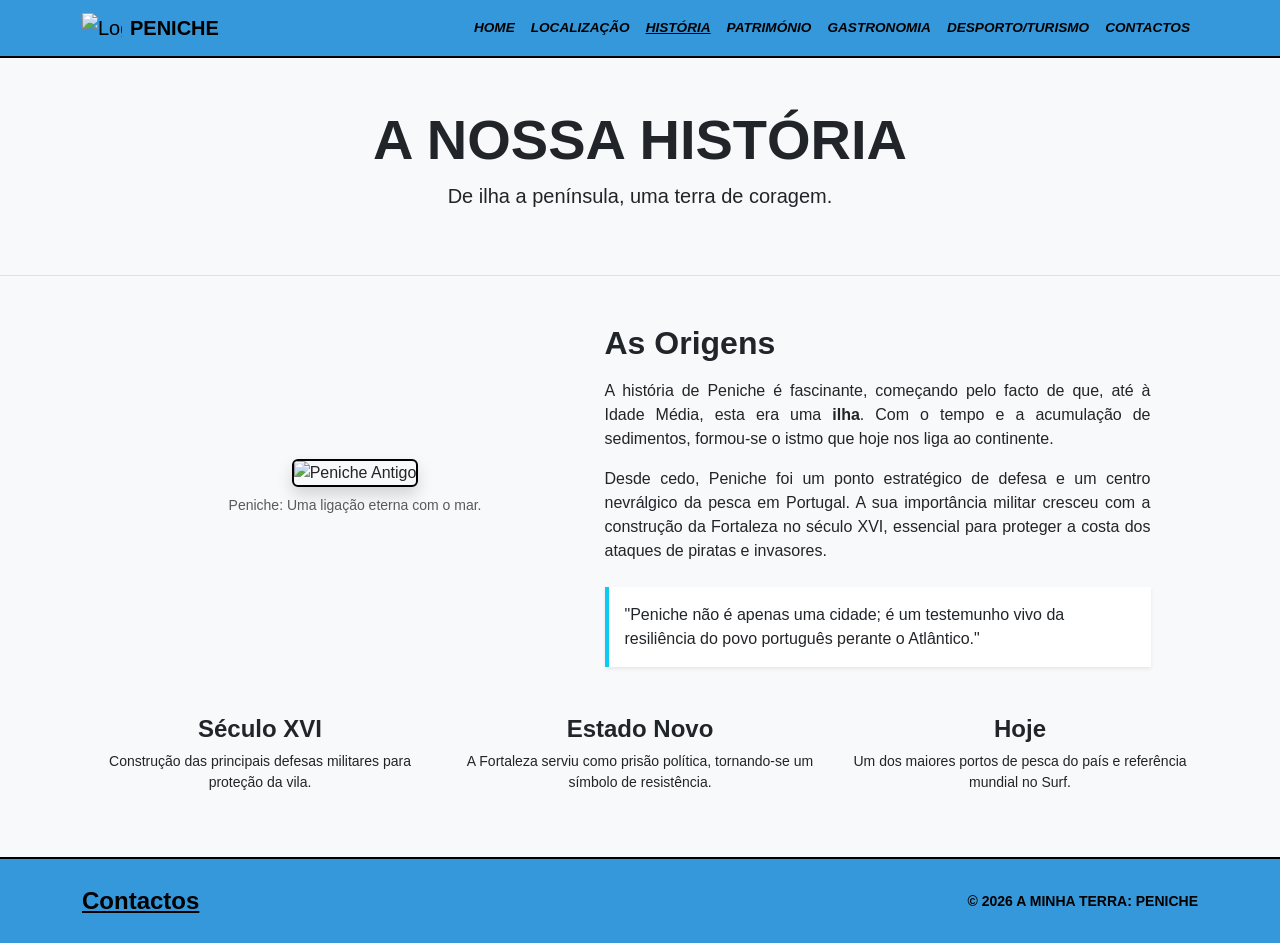
==== historia.html @ 30ccc4f6 "Add files via upload" ====
<!DOCTYPE html>
<html lang="pt">
<head>
    <meta charset="UTF-8">
    <meta name="viewport" content="width=device-width, initial-scale=1.0">
    <title>História - Peniche</title>
    <!-- Bootstrap 5 CSS -->
    <link href="https://cdn.jsdelivr.net/npm/bootstrap@5.3.0/dist/css/bootstrap.min.css" rel="stylesheet">
    <link rel="stylesheet" href="style.css">
</head>
<body class="d-flex flex-column min-vh-100">

    <!-- Navbar -->
    <nav class="navbar navbar-expand-lg custom-navbar">
        <div class="container">
            <a class="navbar-brand d-flex align-items-center" href="index.html">
                <img src="img/logo.png" alt="Logo" width="40" class="me-2"> 
                <span class="fw-bold">PENICHE</span>
            </a>
            <button class="navbar-toggler" type="button" data-bs-toggle="collapse" data-bs-target="#navbarNav">
                <span class="navbar-toggler-icon"></span>
            </button>
            <div class="collapse navbar-collapse" id="navbarNav">
                <ul class="navbar-nav ms-auto">
                    <li class="nav-item"><a class="nav-link" href="index.html">HOME</a></li>
                    <li class="nav-item"><a class="nav-link" href="localizacao.html">LOCALIZAÇÃO</a></li>
                    <li class="nav-item"><a class="nav-link active" href="historia.html">HISTÓRIA</a></li>
                    <li class="nav-item"><a class="nav-link" href="patrimonio.html">PATRIMÓNIO</a></li>
                    <li class="nav-item"><a class="nav-link" href="gastronomia.html">GASTRONOMIA</a></li>
                    <li class="nav-item"><a class="nav-link" href="desporto.html">DESPORTO/TURISMO</a></li>
                    <li class="nav-item"><a class="nav-link" href="contactos.html">CONTACTOS</a></li>
                </ul>
            </div>
        </div>
    </nav>

    <!-- Cabeçalho da Página -->
    <header class="bg-light py-5 border-bottom">
        <div class="container text-center">
            <h1 class="display-4 fw-bold">A NOSSA HISTÓRIA</h1>
            <p class="lead">De ilha a península, uma terra de coragem.</p>
        </div>
    </header>

    <!-- Conteúdo Histórico -->
    <section class="py-5 flex-grow-1">
        <div class="container">
            <div class="row justify-content-center align-items-center">
                <!-- Imagem Histórica Centralizada -->
                <div class="col-md-5 text-center mb-4 mb-md-0">
                    <img src="img/historia-peniche.jpg" class="img-fluid rounded shadow image-central" alt="Peniche Antigo">
                    <p class="mt-2 small text-muted italic">Peniche: Uma ligação eterna com o mar.</p>
                </div>

                <!-- Texto Histórico -->
                <div class="col-md-6">
                    <h2 class="fw-bold mb-3">As Origens</h2>
                    <p style="text-align: justify;">
                        A história de Peniche é fascinante, começando pelo facto de que, até à Idade Média, esta era uma <strong>ilha</strong>. Com o tempo e a acumulação de sedimentos, formou-se o istmo que hoje nos liga ao continente.
                    </p>
                    <p style="text-align: justify;">
                        Desde cedo, Peniche foi um ponto estratégico de defesa e um centro nevrálgico da pesca em Portugal. A sua importância militar cresceu com a construção da Fortaleza no século XVI, essencial para proteger a costa dos ataques de piratas e invasores.
                    </p>
                    <div class="p-3 bg-white border-start border-4 border-info shadow-sm mt-4">
                        <p class="mb-0 italic">"Peniche não é apenas uma cidade; é um testemunho vivo da resiliência do povo português perante o Atlântico."</p>
                    </div>
                </div>
            </div>

            <!-- Timeline Simples ou Pontos Chave -->
            <div class="row mt-5 text-center">
                <div class="col-md-4">
                    <h4 class="fw-bold">Século XVI</h4>
                    <p class="small">Construção das principais defesas militares para proteção da vila.</p>
                </div>
                <div class="col-md-4">
                    <h4 class="fw-bold">Estado Novo</h4>
                    <p class="small">A Fortaleza serviu como prisão política, tornando-se um símbolo de resistência.</p>
                </div>
                <div class="col-md-4">
                    <h4 class="fw-bold">Hoje</h4>
                    <p class="small">Um dos maiores portos de pesca do país e referência mundial no Surf.</p>
                </div>
            </div>
        </div>
    </section>

    <!-- Footer -->
    <footer class="custom-footer py-4">
        <div class="container text-center text-md-start">
            <div class="row align-items-center">
                <div class="col-md-6">
                    <a href="contactos.html" class="footer-link fs-4">Contactos</a>
                </div>
                <div class="col-md-6 text-md-end">
                    <small class="fw-bold">&copy; 2026 A MINHA TERRA: PENICHE</small>
                </div>
            </div>
        </div>
    </footer>

    <script src="https://cdn.jsdelivr.net/npm/bootstrap@5.3.0/dist/js/bootstrap.bundle.min.js"></script>
</body>
</html>
---- style.css ----
:root {
    --azul-peniche: #3498db;
}

body {
    font-family: 'Arial', sans-serif;
    background-color: #f8f9fa;
    display: flex;
    flex-direction: column;
    min-vh-100;
}

/* NAVBAR */
.custom-navbar {
    background-color: var(--azul-peniche) !important;
    border-bottom: 2px solid #000;
}

.custom-navbar .nav-link {
    color: #000 !important;
    font-weight: bold;
    font-style: italic;
    text-transform: uppercase;
    font-size: 0.85rem;
}

.custom-navbar .nav-link.active {
    text-decoration: underline;
}

/* IMAGEM CENTRAL (HERO) - Ajuste de Tamanho */
.image-central {
    max-width: 450px !important; /* Tamanho controlado */
    height: auto;
    border: 2px solid #000;
}

.hero-section {
    background-color: #f8f9fa;
    border-bottom: 1px solid #dee2e6;
}

/* ÍCONES - Ajuste Fino */
.icon-wrapper {
    height: 70px; 
    display: flex;
    justify-content: center;
    align-items: center;
    margin-bottom: 10px;
}

.img-icon-surf {
    width: 65px !important;
    height: auto;
}

.img-icon-fortaleza {
    height: 50px !important;
    width: auto;
}

.img-icon-berlengas {
    height: 45px !important;
    width: auto;
}

.highlights h3 {
    font-size: 1.25rem;
    font-weight: 800;
    text-transform: uppercase;
}

.highlights p {
    font-size: 0.9rem;
    max-width: 250px;
}

/* FOOTER */
.custom-footer {
    background-color: var(--azul-peniche) !important;
    border-top: 2px solid #000;
    color: #000;
}

.footer-link {
    color: #000 !important;
    font-weight: 900;
}
/* Estilo Adicional para Cards no Património */
.card {
    transition: transform 0.2s;
    border-radius: 0; /* Bordas retas combinam mais com o estilo robusto da imagem */
}

.card:hover {
    transform: translateY(-5px); /* Pequeno efeito ao passar o rato */
}

.card-img-top {
    border-bottom: 2px solid #000;
:root {
    --azul-peniche: #3498db;
}

html, body {
    height: 100%;
    margin: 0;
}

body {
    font-family: Arial, sans-serif;
    background-color: #f8f9fa;
    display: flex;
    flex-direction: column;
}

/* NAVBAR */
.custom-navbar {
    background-color: var(--azul-peniche) !important;
    border-bottom: 2px solid #000;
}

.custom-navbar .nav-link {
    color: #000 !important;
    font-weight: bold;
    font-style: italic;
    text-transform: uppercase;
    font-size: 0.85rem;
}

/* CONTACTOS & CONTEÚDO */
.contact-box {
    background: white;
    border: 2px solid #000;
    padding: 25px;
    height: 100%;
}

.social-link {
    transition: all 0.2s ease;
    text-decoration: none;
    color: #000;
    border: 2px solid #000;
    padding: 15px;
    display: block;
    font-weight: bold;
    background: white;
}

.social-link:hover {
    background-color: #000 !important;
    color: #fff !important;
}

/* FOOTER */
.custom-footer {
    background-color: var(--azul-peniche) !important;
    border-top: 2px solid #000;
    margin-top: auto;
}
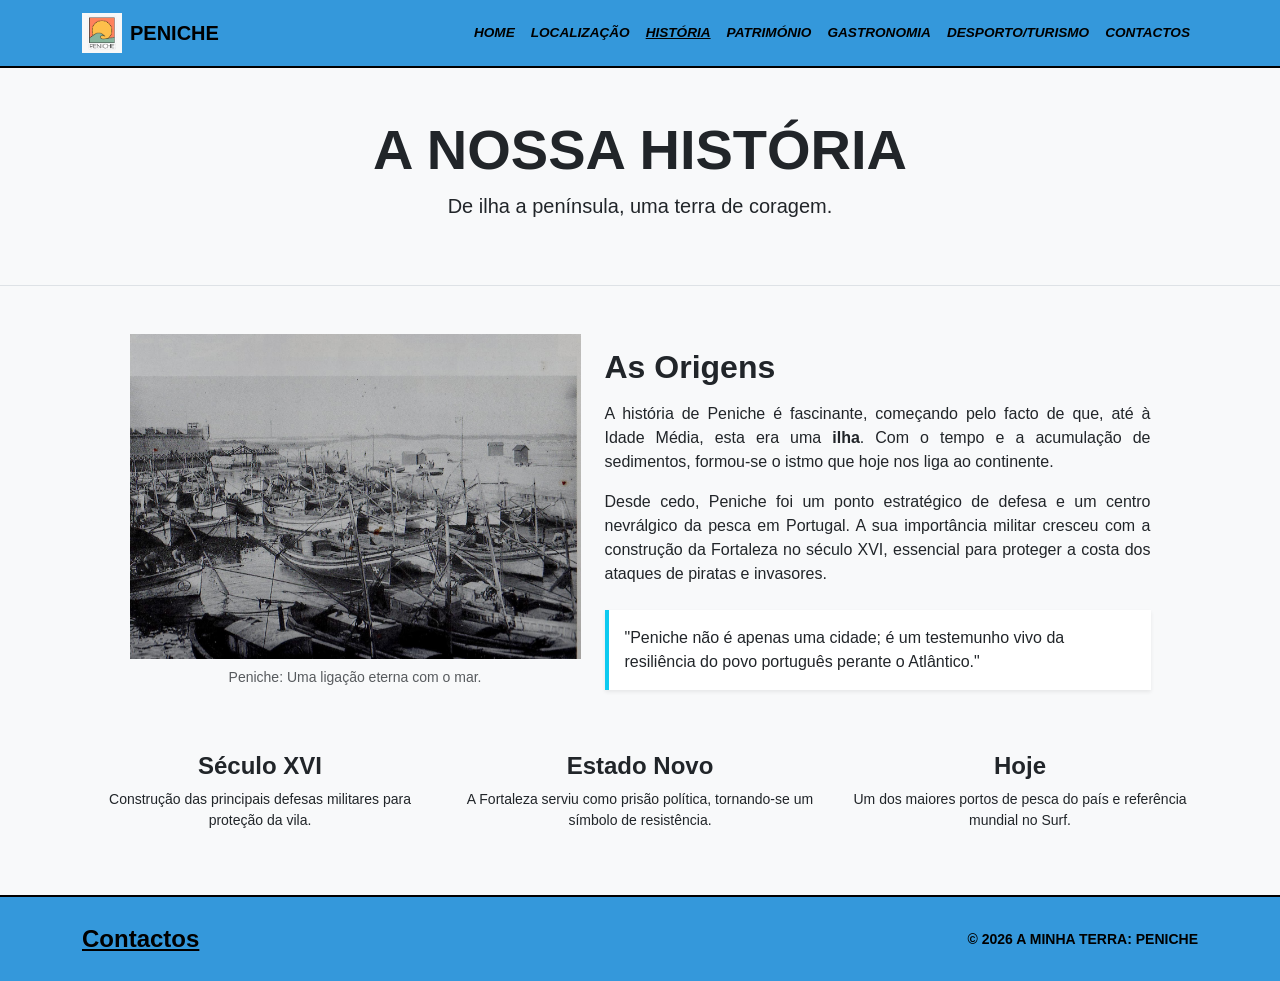
==== commit a0bf11b7: "Add files via upload" ====
--- a/historia.html
+++ b/historia.html
@@ -10,7 +10,7 @@
 </head>
 <body class="d-flex flex-column min-vh-100">
 
-    <!-- Navbar -->
+    
     <nav class="navbar navbar-expand-lg custom-navbar">
         <div class="container">
             <a class="navbar-brand d-flex align-items-center" href="index.html">
@@ -34,7 +34,7 @@
         </div>
     </nav>
 
-    <!-- Cabeçalho da Página -->
+    
     <header class="bg-light py-5 border-bottom">
         <div class="container text-center">
             <h1 class="display-4 fw-bold">A NOSSA HISTÓRIA</h1>
@@ -42,17 +42,17 @@
         </div>
     </header>
 
-    <!-- Conteúdo Histórico -->
+    
     <section class="py-5 flex-grow-1">
         <div class="container">
             <div class="row justify-content-center align-items-center">
                 <!-- Imagem Histórica Centralizada -->
                 <div class="col-md-5 text-center mb-4 mb-md-0">
-                    <img src="img/historia-peniche.jpg" class="img-fluid rounded shadow image-central" alt="Peniche Antigo">
+                    <img src="img/historia-peniche.jpg" class="img-fluid" alt="Peniche Antigo">
                     <p class="mt-2 small text-muted italic">Peniche: Uma ligação eterna com o mar.</p>
                 </div>
 
-                <!-- Texto Histórico -->
+                
                 <div class="col-md-6">
                     <h2 class="fw-bold mb-3">As Origens</h2>
                     <p style="text-align: justify;">
@@ -67,7 +67,7 @@
                 </div>
             </div>
 
-            <!-- Timeline Simples ou Pontos Chave -->
+            
             <div class="row mt-5 text-center">
                 <div class="col-md-4">
                     <h4 class="fw-bold">Século XVI</h4>
@@ -85,7 +85,7 @@
         </div>
     </section>
 
-    <!-- Footer -->
+    
     <footer class="custom-footer py-4">
         <div class="container text-center text-md-start">
             <div class="row align-items-center">
--- a/style.css
+++ b/style.css
@@ -1,3 +1,23 @@
+
+* {
+    margin: 0;
+    padding: 0;
+    box-sizing: border-box;
+}
+
+html, body {
+    width: 100%;
+    margin: 0;
+    padding: 0;
+    overflow-x: hidden; 
+}
+
+
+:root {
+    --azul-peniche: #3498db;
+}
+
+
 :root {
     --azul-peniche: #3498db;
 }
@@ -10,7 +30,7 @@
     min-vh-100;
 }
 
-/* NAVBAR */
+
 .custom-navbar {
     background-color: var(--azul-peniche) !important;
     border-bottom: 2px solid #000;
@@ -28,9 +48,9 @@
     text-decoration: underline;
 }
 
-/* IMAGEM CENTRAL (HERO) - Ajuste de Tamanho */
+
 .image-central {
-    max-width: 450px !important; /* Tamanho controlado */
+    max-width: 450px !important; 
     height: auto;
     border: 2px solid #000;
 }
@@ -40,7 +60,7 @@
     border-bottom: 1px solid #dee2e6;
 }
 
-/* ÍCONES - Ajuste Fino */
+
 .icon-wrapper {
     height: 70px; 
     display: flex;
@@ -75,7 +95,7 @@
     max-width: 250px;
 }
 
-/* FOOTER */
+
 .custom-footer {
     background-color: var(--azul-peniche) !important;
     border-top: 2px solid #000;
@@ -86,14 +106,14 @@
     color: #000 !important;
     font-weight: 900;
 }
-/* Estilo Adicional para Cards no Património */
+
 .card {
     transition: transform 0.2s;
-    border-radius: 0; /* Bordas retas combinam mais com o estilo robusto da imagem */
+    border-radius: 0; 
 }
 
 .card:hover {
-    transform: translateY(-5px); /* Pequeno efeito ao passar o rato */
+    transform: translateY(-5px); 
 }
 
 .card-img-top {
@@ -114,7 +134,6 @@
     flex-direction: column;
 }
 
-/* NAVBAR */
 .custom-navbar {
     background-color: var(--azul-peniche) !important;
     border-bottom: 2px solid #000;
@@ -128,7 +147,7 @@
     font-size: 0.85rem;
 }
 
-/* CONTACTOS & CONTEÚDO */
+
 .contact-box {
     background: white;
     border: 2px solid #000;
@@ -152,9 +171,25 @@
     color: #fff !important;
 }
 
-/* FOOTER */
+
 .custom-footer {
     background-color: var(--azul-peniche) !important;
     border-top: 2px solid #000;
     margin-top: auto;
+}
+
+
+img, .img-fluid, .img-ajustada {
+    max-width: 100% !important;
+    height: auto !important; 
+    display: block !important;
+    margin: 0 auto !important;
+    object-fit: contain !important; 
+}
+}
+.navbar-toggler {
+    border-color: rgba(0,0,0,0.1) !important; /* Dá uma borda ao botão */
+}
+.navbar-toggler-icon {
+    background-image: url("data:image/svg+xml;charset=utf8,%3Csvg viewBox='0 0 30 30' xmlns='http://www.w3.org/2000/svg'%3Base path fill='rgba(0, 0, 0, 0.5)' d='M4 7h22M4 15h22M4 23h22'/%3E%3C/svg%3E") !important;
 }
